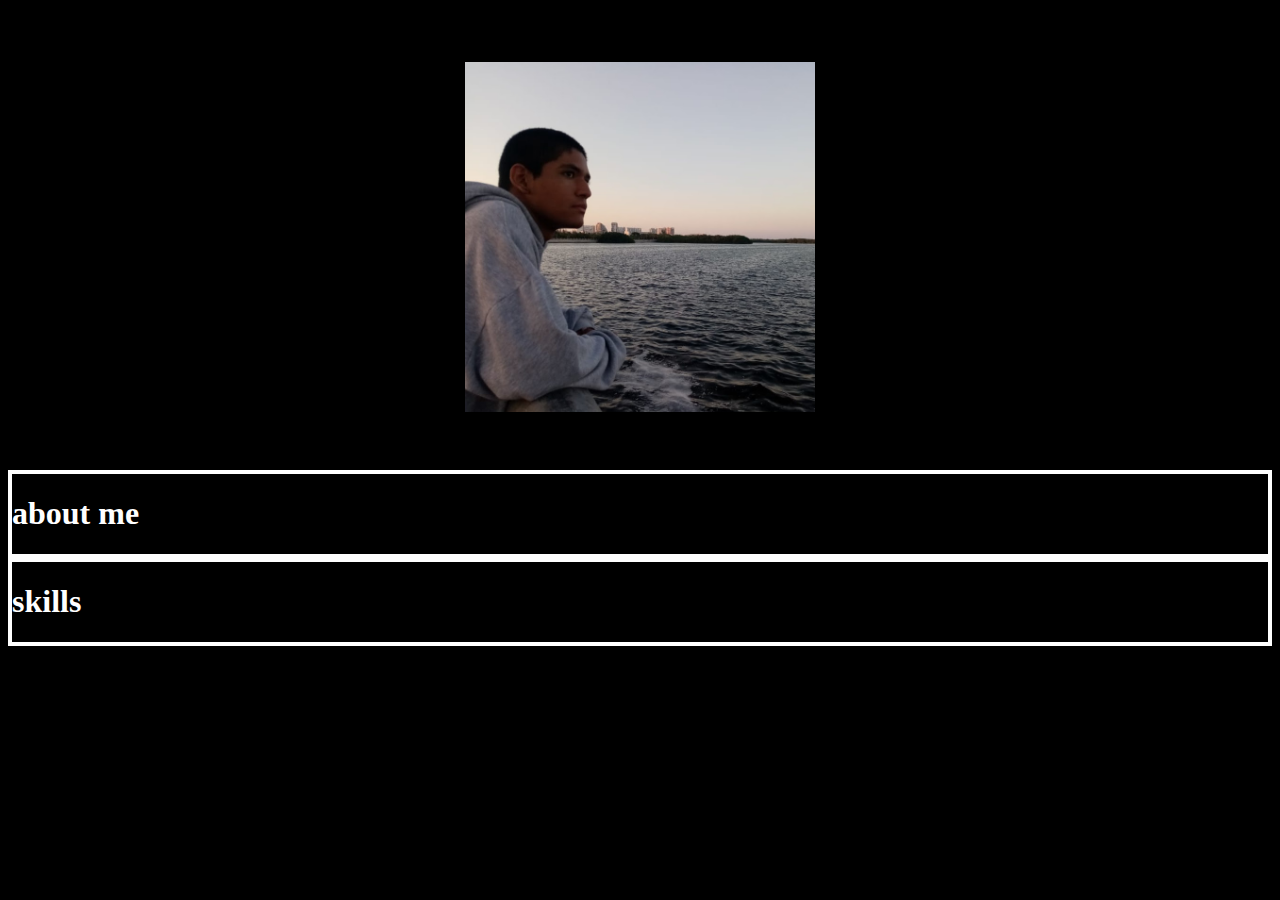
==== frame/index.html @ e407d9f4 "finish iframe feature" ====
<!DOCTYPE html>
<html lang="en">
<head>
    <meta charset="UTF-8">
    <meta name="viewport" content="width=device-width, initial-scale=1.0">
    <title>Document</title>
    <link rel="stylesheet" href="style.css">
</head>
<body>
    <div id="image">
        <a href="https://www.are.na/manuel-rosales-bcm5ufvt4fi/channels"> 
            <img src="img/me.jpg" alt="me" title="About Me">
        </a>
    </div>
    <div id="medio">
        <h1> about me</h1>
    </div>
    <div id="bottom">
        <h1> skills</h1>
    </div>



    <script src="script.js"></script>
    
</body>
</html>
---- frame/style.css ----
body{
    justify-content: center;
    border-radius: 4px;
    background-color: #000000;
    display: flex;
    flex-direction: column;
    align-items: center;
}
#image{
    margin-top: 54px;
    flex: 1;
    align-content: center;
    justify-content: center;
    align-items: center;
    margin-bottom: 54px;
}
img{
    width: 350px;
    height: 350px;
}
img:hover{
    transform: scale(1.02);
    transition: transform 0.5s ease;
}
img:not(:hover) {
    transform: scale(1);
    transition: transform 0.5s ease;
}
#medio{
    flex: 1;
    border: 4px solid rgb(255, 255, 255);
    color: white;
    align-content: center;
    justify-content: center;
    align-items: center;
    align-self: stretch;
}
#bottom{
    flex: 1;
    border: 4px solid rgb(255, 255, 255);
    color: white;
    align-content: center;
    justify-content: center;
    align-items: center;
    align-self: stretch;
}
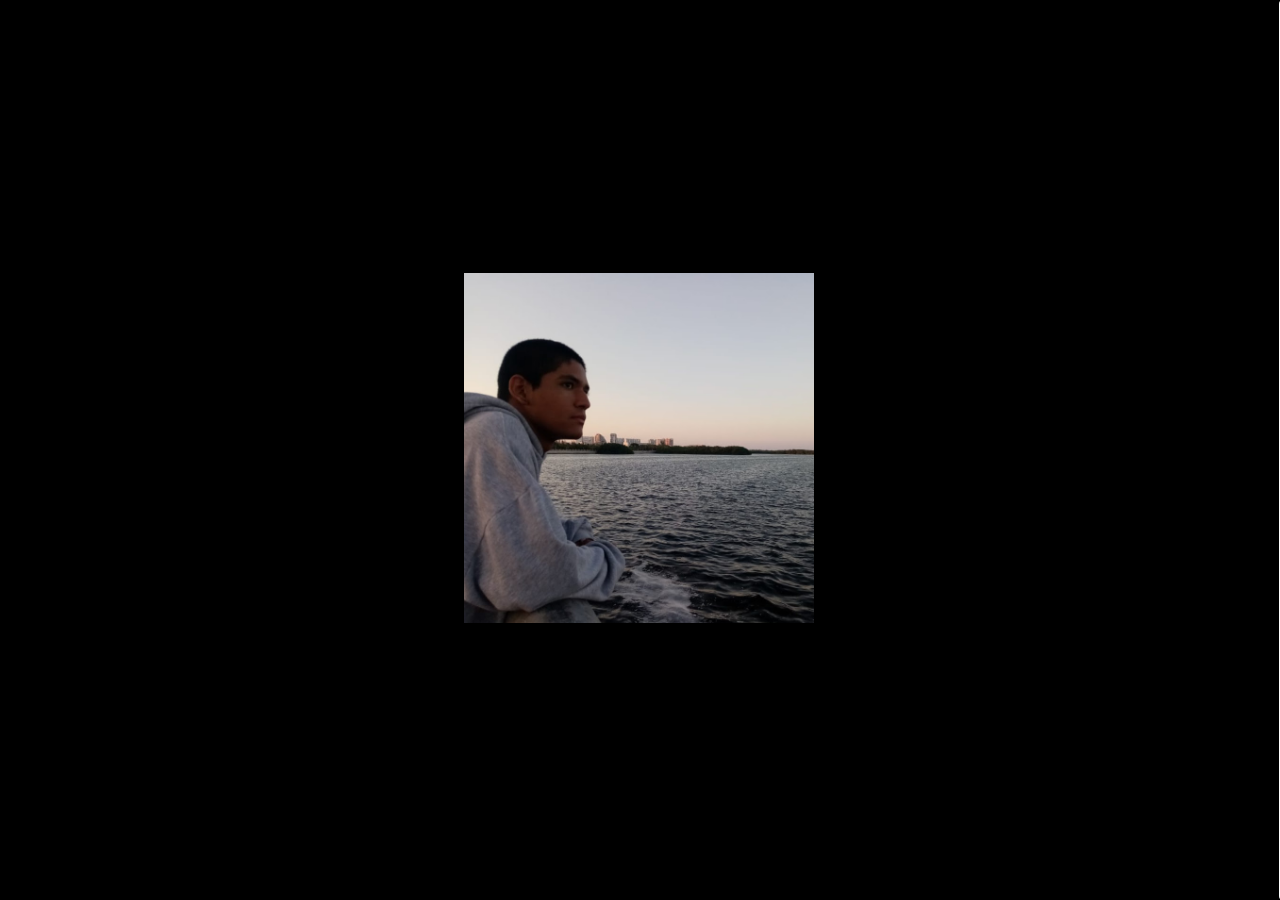
==== commit 465eb770: "almost done" ====
--- a/frame/index.html
+++ b/frame/index.html
@@ -6,20 +6,41 @@
     <title>Document</title>
     <link rel="stylesheet" href="style.css">
 </head>
-<body>
-    <div id="image">
-        <a href="https://www.are.na/manuel-rosales-bcm5ufvt4fi/channels"> 
-            <img src="img/me.jpg" alt="me" title="About Me">
-        </a>
+<body style="margin: 0px;">
+    <div id="everything">
+        <div id="image">
+            <a href="https://www.are.na/manuel-rosales-bcm5ufvt4fi/channels" target="_blank"> 
+                <img src="img/me.jpg" alt="me" title="About Me">
+            </a>
+        </div>
+        <div id="bottoms">
+            <div id="medio">
+                <h1> About Me</h1>
+                <p>Hello!, my name is Manuel Rosales and I'm from Mexico. </p>
+                <p>At age 13 I discovered programming, but I started taking it seriously at 18, my current age.</p>
+                <p>I'm studying a degree on software engineering, and I love to turn my imagination into reality</p>
+            </div>
+            <div id="bottom">
+                <h1> Skills</h1>
+                <p>
+                    Creativity
+                </p>
+                <p>
+                    English B2
+                </p>
+                <p>
+                    Desire to Build
+                </p>
+                <p>
+                    Persistence on setbacks
+                </p>
+                <p>
+                    Love to know how things work
+                </p>
+                <img src="img/icons8-instagram (1).svg" alt="insta" width="30px" height="30px">
+            </div>
+        </div>
     </div>
-    <div id="medio">
-        <h1> about me</h1>
-    </div>
-    <div id="bottom">
-        <h1> skills</h1>
-    </div>
-
-
 
     <script src="script.js"></script>
     
--- a/frame/style.css
+++ b/frame/style.css
@@ -5,42 +5,90 @@
     display: flex;
     flex-direction: column;
     align-items: center;
+    overflow-y: hidden;
+    
+    border: 0px;
+    border-right: 3px solid white;
+    overflow-x: hidden;
+    margin-right: 5px;
 }
+#everything{
+    scroll-snap-type: y mandatory; /* Activa el scroll snapping vertical */
+    overflow-y: scroll; /* Habilita el scroll vertical */
+    height: 100vh; /* Asegura que el body ocupe toda la altura del viewport */
+    width: 100vw; /* Asegura que el body ocupe toda la anchura del viewport */
+    background-color: black;
+}
+
 #image{
-    margin-top: 54px;
-    flex: 1;
+    scroll-snap-align: start; /* Ajusta el scroll al inicio de esta sección */
+    height: 100vh; /* Asegura que el body ocupe toda la altura del viewport */
     align-content: center;
     justify-content: center;
     align-items: center;
-    margin-bottom: 54px;
+    flex: 1;
+    justify-self: center;
 }
-img{
+a img{
     width: 350px;
     height: 350px;
 }
-img:hover{
+a img:hover{
     transform: scale(1.02);
     transition: transform 0.5s ease;
 }
-img:not(:hover) {
+a img:not(:hover) {
     transform: scale(1);
     transition: transform 0.5s ease;
 }
+#bottoms{
+    scroll-snap-align: start; /* Ajusta el scroll al inicio de esta sección */
+    height: 100vh; /* Ocupa el 100% del viewport */
+    display: flex;
+    text-align: center;
+    flex: 1;    
+
+}
+#medio, #bottom{
+    color: white;
+    align-self: stretch;
+    font-family: 'Franklin Gothic Medium', 'Arial Narrow', Arial, sans-serif;
+    margin-top: 20px;
+    border: 1px solid #afafaf;
+    border-top: 0px;
+}
 #medio{
-    flex: 1;
-    border: 4px solid rgb(255, 255, 255);
-    color: white;
-    align-content: center;
-    justify-content: center;
-    align-items: center;
-    align-self: stretch;
+    flex: 20;
+    display: flex;
+    flex-direction: column;
 }
 #bottom{
+    flex: 19;
+    display: flex;
+    flex-direction: column;
+}
+#medio p{
+    padding: 40px;
+    align-items: center;
+    text-align: center;
+    padding-bottom: 0px;
+    padding-right: 60px;
+    font-size: 18px;
+    padding-top: 20px;
+    margin: 5px;
+}
+
+#bottom p{
+    padding: 40px;
+    padding-bottom: 0px;
+    padding-top: 20px;
+    margin: 5px;
+    font-size: 18px;
+}
+
+#bottom img{
     flex: 1;
-    border: 4px solid rgb(255, 255, 255);
-    color: white;
-    align-content: center;
-    justify-content: center;
-    align-items: center;
-    align-self: stretch;
-}
+    align-self: self-end;
+    margin-top: auto;
+    margin-bottom: 0px;
+}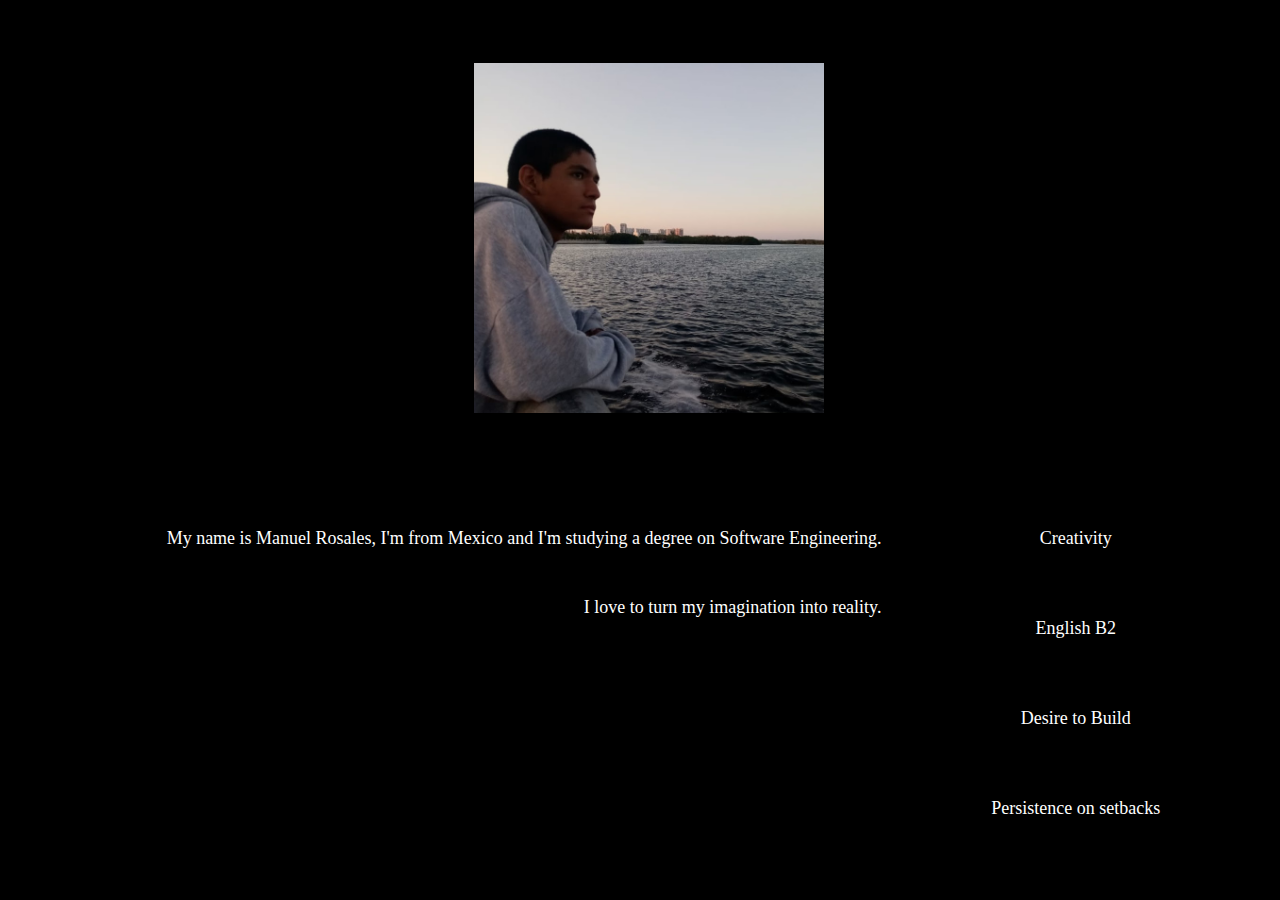
==== commit 014291be: "home finished" ====
--- a/frame/index.html
+++ b/frame/index.html
@@ -10,18 +10,18 @@
     <div id="everything">
         <div id="image">
             <a href="https://www.are.na/manuel-rosales-bcm5ufvt4fi/channels" target="_blank"> 
-                <img src="img/me.jpg" alt="me" title="About Me">
+                <img id="imagen" src="img/me.jpg" alt="me" title="Art">
             </a>
         </div>
-        <div id="bottoms">
-            <div id="medio">
-                <h1> About Me</h1>
-                <p>Hello!, my name is Manuel Rosales and I'm from Mexico. </p>
-                <p>At age 13 I discovered programming, but I started taking it seriously at 18, my current age.</p>
-                <p>I'm studying a degree on software engineering, and I love to turn my imagination into reality</p>
+        <div id="middle">
+            <div id="up">
+                <p id="one">My name is Manuel Rosales, I'm from Mexico and I'm studying a degree on Software Engineering.</p>
+                 <p id="two">I love to turn my imagination into reality.</p>
+                 <p id="three"> </p>
+                 <p id="four"> </p>
             </div>
-            <div id="bottom">
-                <h1> Skills</h1>
+            <div id="down">
+                
                 <p>
                     Creativity
                 </p>
@@ -35,10 +35,29 @@
                     Persistence on setbacks
                 </p>
                 <p>
-                    Love to know how things work
+                    
                 </p>
-                <img src="img/icons8-instagram (1).svg" alt="insta" width="30px" height="30px">
+
+                
             </div>
+            
+        </div>
+        <div id="socials">
+            <div id="arriba">
+                <a href="https://www.instagram.com/manuel_rosales63/" target="_blank"><img src="svg/instagram.svg" alt="insta" height="50px" width="50px"></a>
+                
+            </div>    
+            <div id="medio">
+                <div id="uno"><a  href="https://github.com/manuelrosalesg" target="_blank"><img src="svg/github.svg" alt="github" height="50px" width="50px"></a></div>
+                <div id="dos"><a  href=""><img src="svg/email.svg" alt="email" height="50px" width="50px"></a></div>
+                
+                
+                
+            </div>  
+            <div id="abajo">
+                <a href=""><img src="svg/linkedin.svg" alt="linkedin" height="50px" width="50px"></a>
+                
+            </div>  
         </div>
     </div>
 
--- a/frame/style.css
+++ b/frame/style.css
@@ -1,14 +1,17 @@
+* {
+    box-sizing: border-box;
+}
+
 body{
     justify-content: center;
     border-radius: 4px;
     background-color: #000000;
-    display: flex;
     flex-direction: column;
     align-items: center;
     overflow-y: hidden;
     
     border: 0px;
-    border-right: 3px solid white;
+    border-right: 1px solid white;
     overflow-x: hidden;
     margin-right: 5px;
 }
@@ -18,6 +21,7 @@
     height: 100vh; /* Asegura que el body ocupe toda la altura del viewport */
     width: 100vw; /* Asegura que el body ocupe toda la anchura del viewport */
     background-color: black;
+    border-left: 18px solid #000000;
 }
 
 #image{
@@ -26,69 +30,106 @@
     align-content: center;
     justify-content: center;
     align-items: center;
-    flex: 1;
     justify-self: center;
+    min-height: 480px;
+    max-height: 480px;
+
 }
-a img{
+a #imagen{
     width: 350px;
     height: 350px;
 }
-a img:hover{
+a #imagen:hover{
     transform: scale(1.02);
     transition: transform 0.5s ease;
 }
-a img:not(:hover) {
+a #imagen:not(:hover) {
     transform: scale(1);
     transition: transform 0.5s ease;
 }
-#bottoms{
+#middle{
     scroll-snap-align: start; /* Ajusta el scroll al inicio de esta sección */
     height: 100vh; /* Ocupa el 100% del viewport */
     display: flex;
+    color: white;
+    text-align: center; 
+    padding-top: 30px;
+    min-height: 480px;
+    max-height: 480px;
+}
+#middle p{
+    align-items: center;
     text-align: center;
-    flex: 1;    
+    font-size: 18px;
+}
+#up{
+    display: flex;
+    flex: 10;
+    flex-direction: column;
+    font-size: 16px;
+    text-align: center;
+    align-self: stretch;
+    
+}
+
+p#one{
+    flex: 0;
+    text-align: end;
+}
+p#two{
+    flex: 0;
+    text-align: end;
+    margin-top: 30px;
+}
+p#three{
+    flex: 1;
+}
+
+
+#down{
+    display: flex;
+    flex: 4.5;
+    flex-wrap: wrap;
+    align-self: stretch;
+    flex-direction: column;
+    border-right: 10px solid #000000;
+}
+#down p{
+    flex: 1;
+}
+
+#socials{
+    scroll-snap-align: start; /* Ajusta el scroll al inicio de esta sección */
+    height: 100vh; /* Ocupa el 100% del viewport */
+    display: flex;
+    flex-direction: column;
+    color: white;
+    text-align: center;
+}
+#socials a{
+    flex: 1;
+}
+#socials #arriba{
+    flex: 1;
+    align-content: center;
 
 }
-#medio, #bottom{
-    color: white;
-    align-self: stretch;
-    font-family: 'Franklin Gothic Medium', 'Arial Narrow', Arial, sans-serif;
-    margin-top: 20px;
-    border: 1px solid #afafaf;
-    border-top: 0px;
+#socials #medio{
+    flex: 1;
+    align-content: center;
+    display: flex;
+    justify-content: center;
 }
-#medio{
-    flex: 20;
-    display: flex;
-    flex-direction: column;
+#uno{
+    flex: 1;
+    align-content: center;
+
 }
-#bottom{
-    flex: 19;
-    display: flex;
-    flex-direction: column;
+#dos{
+    flex: 1;
+    align-content: center;
 }
-#medio p{
-    padding: 40px;
-    align-items: center;
-    text-align: center;
-    padding-bottom: 0px;
-    padding-right: 60px;
-    font-size: 18px;
-    padding-top: 20px;
-    margin: 5px;
-}
-
-#bottom p{
-    padding: 40px;
-    padding-bottom: 0px;
-    padding-top: 20px;
-    margin: 5px;
-    font-size: 18px;
-}
-
-#bottom img{
+#socials #abajo{
     flex: 1;
-    align-self: self-end;
-    margin-top: auto;
-    margin-bottom: 0px;
+    align-content: center;
 }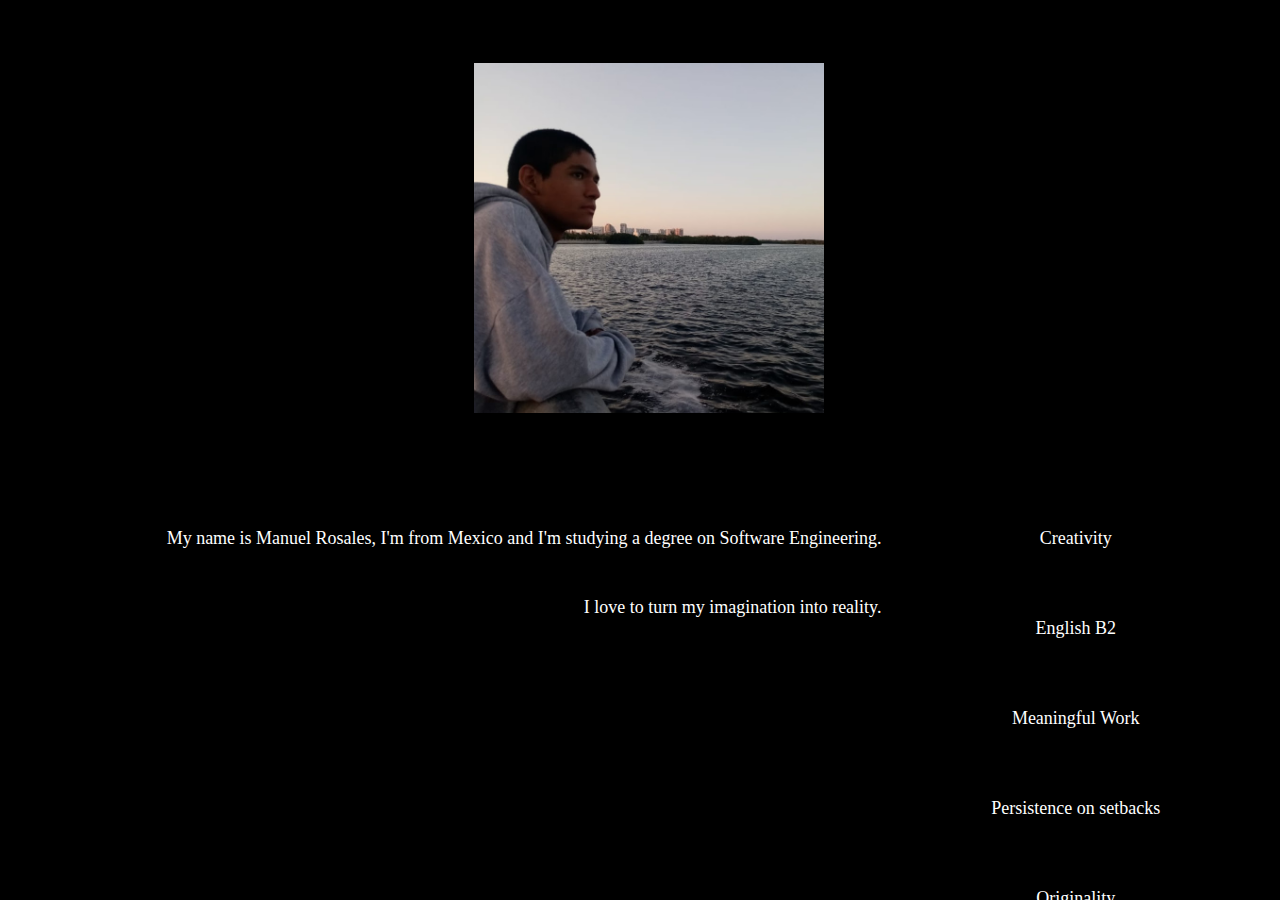
==== commit 99b7e6c3: "new skills" ====
--- a/frame/index.html
+++ b/frame/index.html
@@ -29,13 +29,13 @@
                     English B2
                 </p>
                 <p>
-                    Desire to Build
+                    Meaningful Work
                 </p>
                 <p>
                     Persistence on setbacks
                 </p>
                 <p>
-                    
+                    Originality
                 </p>
 
                 
